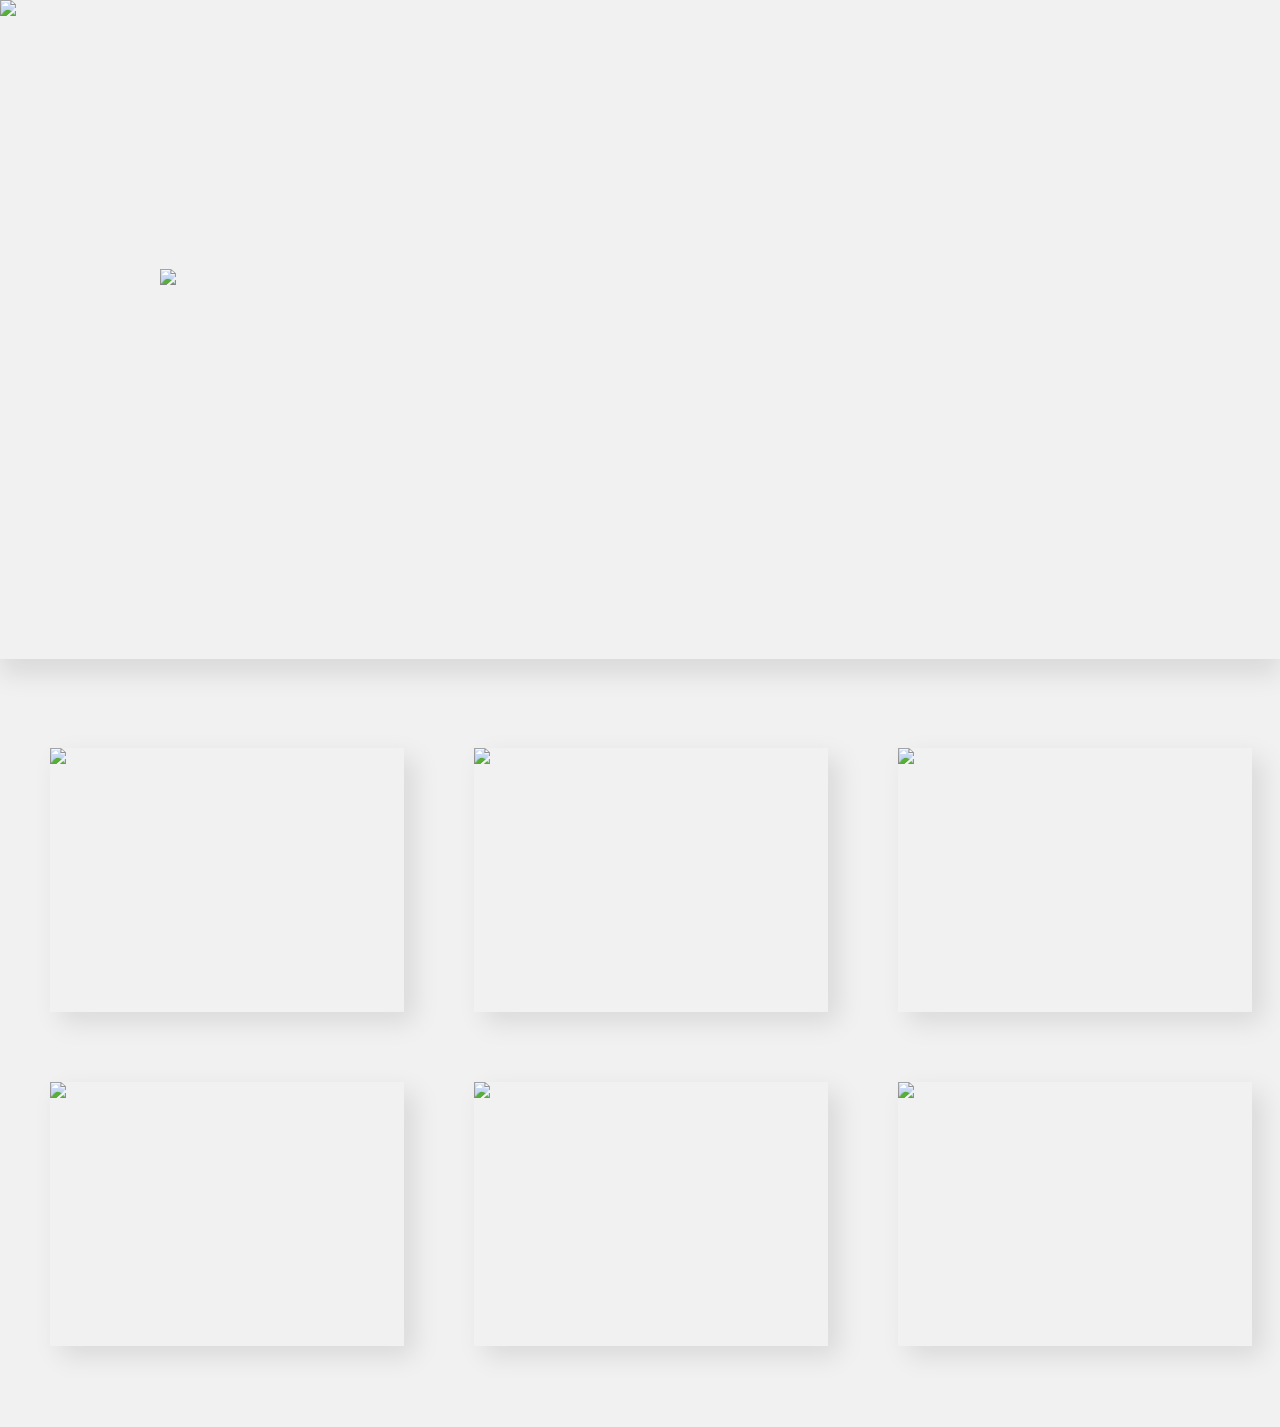
==== index.html @ 5301c2d5 "Initial version" ====
<!DOCTYPE html>
<html lang="en">
  <head>
    <title>Teoria culorilor</title>
    <link href="index_style.css" rel="stylesheet" />
    <meta charset="UTF-8" />
    <meta http-equiv="X-UA-Compatible" content="IE=edge" />
    <meta name="viewport" content="width=device-width>, initial-scale=1.0" />
  </head>
  <body>
    <div class="main">
      <img src="images/FUNDAL.png" class="fundal" />
      <div class="contact">
        <a
          href="contact.html"
          target="_blank"
          rel="noopener noreferrer"
          class="hover-underline-animation"
          >Contact</a
        >
      </div>
      <div class="titlu">
        <img src="images/Logo.png" class="logo" />
        <h1>Un ghid complet despre tot ce trebuie să știi despre culori</h1>
      </div>
    </div>
    <div class="grid_container">
      <div class="buton">
        <img src="images/Index/1.png" />
        <div>
          <h1>Despre culori</h1>
          <a
            href="culoare.html"
            target="_blank"
            rel="noopener noreferrer"
            class="hover-underline-animation"
            >Citește mai mult</a
          >
        </div>
      </div>
      <div class="fix buton">
        <img src="images/Index/2.png" />
        <div>
          <h1>Nuanțe</h1>
          <h2>Scheme de culori</h2>
          <a
            href="nuante.html"
            target="_blank"
            rel="noopener noreferrer"
            class="hover-underline-animation"
            >Citește mai mult</a
          >
        </div>
      </div>
      <div class="buton">
        <img src="images/Index/3.png" />
        <div>
          <h1>Contrast</h1>
          <a
            href="contrast.html"
            target="_blank"
            rel="noopener noreferrer"
            class="hover-underline-animation"
            >Citește mai mult</a
          >
        </div>
      </div>
      <div class="buton">
        <img src="images/Index/4.png" />
        <div>
          <h1>RGB vs CMYK</h1>
          <a
            href="RGB_CMYK.html"
            target="_blank"
            rel="noopener noreferrer"
            class="hover-underline-animation"
            >Citește mai mult</a
          >
        </div>
      </div>
      <div class="fix buton">
        <img src="images/Index/5.png" />
        <div>
          <h1>Modelul HSV</h1>
          <h2>Hue/Saturation/Value</h2>
          <a
            href="HSV.html"
            target="_blank"
            rel="noopener noreferrer"
            class="hover-underline-animation"
            >Citește mai mult</a
          >
        </div>
      </div>
      <div class="text_fix buton">
        <img src="images/Index/6.png" />
        <div>
          <h1>Psihologia Culorilor</h1>
          <a
            href="psihologia.html"
            target="_blank"
            rel="noopener noreferrer"
            class="hover-underline-animation"
            >Citește mai mult</a
          >
        </div>
      </div>
    </div>
  </body>
</html>
---- index_style.css ----
@import url("https://fonts.googleapis.com/css2?family=Montserrat:wght@200;300;400;500&display=swap");

* {
  padding: 0;
  margin: 0;
  box-sizing: border-box;
}

body {
  background-color: #f2f1f1;
}

.main {
  width: 100%;
  height: 100%;
  box-shadow: 0px 15px 25px rgb(0, 0, 0, 0.1);
  margin-bottom: 5%;
}

.fundal {
  width: 100%;
  height: auto;
  position: absolute;
}

.titlu {
  position: relative;
  width: 75%;
  height: auto;
  margin: auto;
  padding-top: 21%;
  padding-bottom: 26%;
}

.main h1 {
  font-size: 30px;
  letter-spacing: 0.5px;
  font-family: "Montserrat", sans-serif;
  color: #f2f1f1;
  font-weight: 400;
}

.logo {
  width: 100%;
  height: auto;
}

.titlu h1 {
  text-align: center;
}

/*BUTON CONTACT*/
.contact {
  position: relative;
  float: right;
  padding-top: 2%;
  padding-right: 3%;
}
.contact a {
  font-size: 30px;
  font-family: "Montserrat", sans-serif;
  color: #f2f1f1;
  font-weight: 200;
  letter-spacing: -0.75px;
  text-decoration: none;
}
/* ANIMANTIE BUTON CONTACT*/
.hover-underline-animation {
  display: inline-block;
  position: relative;
  color: #f2f1f1;
}

.hover-underline-animation:after {
  content: "";
  position: absolute;
  width: 100%;
  transform: scaleX(0);
  height: 2px;
  bottom: 0;
  left: 0;
  background-color: #f2f1f1;
  transform-origin: bottom right;
  transition: transform 0.25s ease-out;
}

.hover-underline-animation:hover:after {
  transform: scaleX(1);
  transform-origin: bottom left;
}

/*GRID*/

.grid_container {
  display: grid;
  /*grid-template-columns: 27em 27em 27em;
  grid-template-rows: 16em 16em;*/
  grid-template-columns: 30% 30% 30%;
  grid-template-rows: 16.5em 16.5em;
  column-gap: 70px;
  row-gap: 70px;
  justify-items: center;
  justify-content: space-between;
  background-color: #f2f1f1;
  margin: 50px 0px;
  padding: 25px 50px;
  width: 100%;
  height: 654px;
}

.buton {
  width: 100%;
  height: 100%;
  box-shadow: 10px 10px 25px rgb(0, 0, 0, 0.1);
  position: relative;
}

.buton img {
  left: 0;
  top: 0;
  width: 100%;
  height: auto;
  position: absolute;
}

.buton div {
  z-index: 100;
  position: absolute;
  width: 100%;
  height: 100%;
  margin: 0px auto;
  padding-top: 20%;
  text-align: center;
}

.buton h1 {
  font-size: 48px;
  letter-spacing: -1px;
  font-family: "Montserrat", sans-serif;
  color: #f2f1f1;
  font-weight: 400;
}

.buton h2 {
  font-size: 32px;
  letter-spacing: -1px;
  font-family: "Montserrat", sans-serif;
  color: #f2f1f1;
  font-weight: 400;
}

.buton a {
  font-size: 24px;
  font-family: "Montserrat", sans-serif;
  color: #f2f1f1;
  font-weight: 200;
  letter-spacing: -0.75px;
  text-decoration: none;
  margin: 10px;
}

.fix div {
  padding-top: 17%;
}

.text_fix h1 {
  font-size: 38px;
}
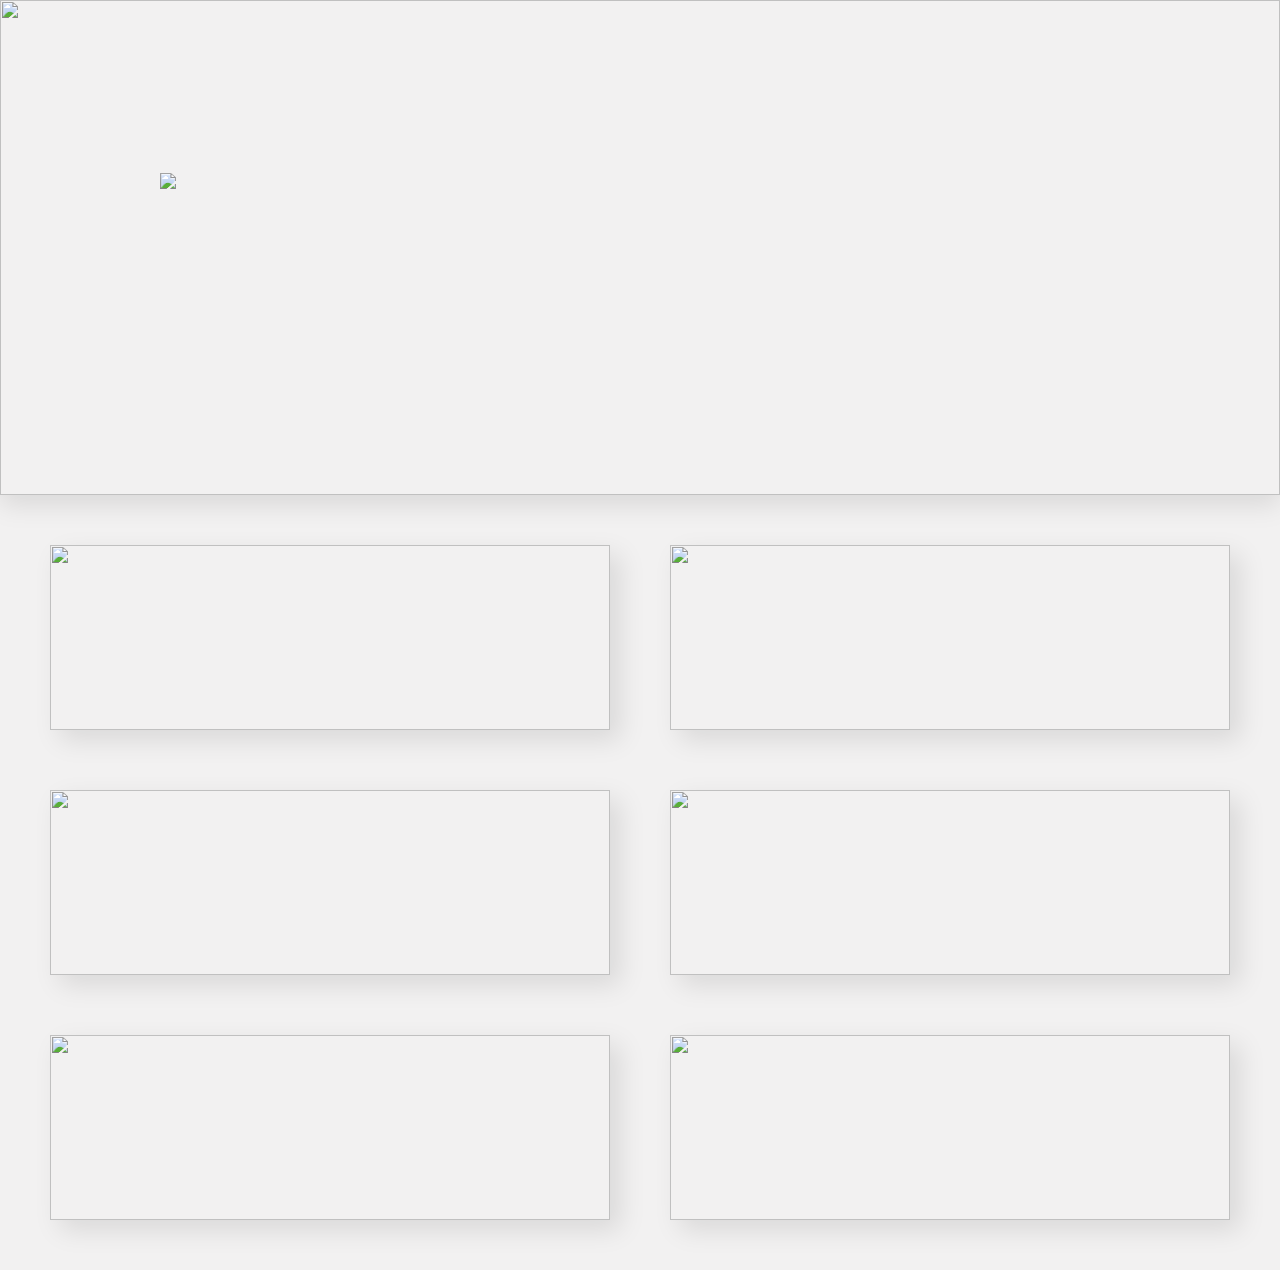
==== commit 21b3fc18: "Made website responsive" ====
--- a/index.html
+++ b/index.html
@@ -3,6 +3,7 @@
   <head>
     <title>Teoria culorilor</title>
     <link href="index_style.css" rel="stylesheet" />
+    <link rel="icon" type="image/png" href="images/Icon.png" />
     <meta charset="UTF-8" />
     <meta http-equiv="X-UA-Compatible" content="IE=edge" />
     <meta name="viewport" content="width=device-width>, initial-scale=1.0" />
@@ -20,15 +21,16 @@
         >
       </div>
       <div class="titlu">
-        <img src="images/Logo.png" class="logo" />
+        <img src="images/Logo.png" id="logo" />
         <h1>Un ghid complet despre tot ce trebuie să știi despre culori</h1>
       </div>
     </div>
+    <!---->
     <div class="grid_container">
       <div class="buton">
         <img src="images/Index/1.png" />
-        <div>
-          <h1>Despre culori</h1>
+        <div class="btn-text">
+          <h2>Despre culori</h2>
           <a
             href="culoare.html"
             target="_blank"
@@ -38,11 +40,11 @@
           >
         </div>
       </div>
-      <div class="fix buton">
+      <div class="buton">
         <img src="images/Index/2.png" />
-        <div>
-          <h1>Nuanțe</h1>
-          <h2>Scheme de culori</h2>
+        <div class="btn-text fix-text">
+          <h2>Nuanțe</h2>
+          <h3>Scheme de culori</h3>
           <a
             href="nuante.html"
             target="_blank"
@@ -54,8 +56,8 @@
       </div>
       <div class="buton">
         <img src="images/Index/3.png" />
-        <div>
-          <h1>Contrast</h1>
+        <div class="btn-text">
+          <h2>Contrast</h2>
           <a
             href="contrast.html"
             target="_blank"
@@ -67,8 +69,8 @@
       </div>
       <div class="buton">
         <img src="images/Index/4.png" />
-        <div>
-          <h1>RGB vs CMYK</h1>
+        <div class="btn-text">
+          <h2>RGB vs CMYK</h2>
           <a
             href="RGB_CMYK.html"
             target="_blank"
@@ -78,11 +80,11 @@
           >
         </div>
       </div>
-      <div class="fix buton">
+      <div class="buton">
         <img src="images/Index/5.png" />
-        <div>
-          <h1>Modelul HSV</h1>
-          <h2>Hue/Saturation/Value</h2>
+        <div class="btn-text fix-text">
+          <h2>Modelul HSV</h2>
+          <h3>Hue/Saturation/Value</h3>
           <a
             href="HSV.html"
             target="_blank"
@@ -92,10 +94,11 @@
           >
         </div>
       </div>
-      <div class="text_fix buton">
+      <div class="buton">
         <img src="images/Index/6.png" />
-        <div>
-          <h1>Psihologia Culorilor</h1>
+        <div class="btn-text fix-text">
+          <h2>Psihologia</h2>
+          <h3>Culorilor</h3>
           <a
             href="psihologia.html"
             target="_blank"
--- a/index_style.css
+++ b/index_style.css
@@ -6,47 +6,46 @@
   box-sizing: border-box;
 }
 
+html {
+  font-size: 62.5%; /* => 1 rem = 10px*/
+}
+
 body {
   background-color: #f2f1f1;
 }
 
 .main {
   width: 100%;
-  height: 100%;
-  box-shadow: 0px 15px 25px rgb(0, 0, 0, 0.1);
-  margin-bottom: 5%;
+  height: 100vh;
+  box-shadow: 0 1rem 2.5rem rgb(0, 0, 0, 0.1);
 }
 
 .fundal {
-  width: 100%;
-  height: auto;
+  width: inherit;
+  height: inherit;
   position: absolute;
 }
 
 .titlu {
   position: relative;
-  width: 75%;
+  max-width: 75%;
   height: auto;
   margin: auto;
-  padding-top: 21%;
-  padding-bottom: 26%;
-}
-
-.main h1 {
-  font-size: 30px;
+  top: 35%;
+}
+
+h1 {
+  font-size: 3.2rem;
   letter-spacing: 0.5px;
   font-family: "Montserrat", sans-serif;
   color: #f2f1f1;
   font-weight: 400;
-}
-
-.logo {
+  text-align: center;
+}
+
+#logo {
   width: 100%;
   height: auto;
-}
-
-.titlu h1 {
-  text-align: center;
 }
 
 /*BUTON CONTACT*/
@@ -57,7 +56,7 @@
   padding-right: 3%;
 }
 .contact a {
-  font-size: 30px;
+  font-size: 3.2rem;
   font-family: "Montserrat", sans-serif;
   color: #f2f1f1;
   font-weight: 200;
@@ -93,19 +92,17 @@
 
 .grid_container {
   display: grid;
-  /*grid-template-columns: 27em 27em 27em;
-  grid-template-rows: 16em 16em;*/
-  grid-template-columns: 30% 30% 30%;
-  grid-template-rows: 16.5em 16.5em;
-  column-gap: 70px;
-  row-gap: 70px;
+  grid-template-columns: 3fr 3fr 3fr;
+  grid-template-rows: 2fr 2fr;
+  column-gap: 6rem;
+  row-gap: 6rem;
   justify-items: center;
   justify-content: space-between;
   background-color: #f2f1f1;
-  margin: 50px 0px;
-  padding: 25px 50px;
-  width: 100%;
-  height: 654px;
+  margin: 5rem 0;
+  padding: 0 5rem;
+  width: 100%;
+  height: 75vh;
 }
 
 .buton {
@@ -116,33 +113,29 @@
 }
 
 .buton img {
-  left: 0;
-  top: 0;
-  width: 100%;
-  height: auto;
-  position: absolute;
-}
-
-.buton div {
+  width: inherit;
+  height: inherit;
+  position: absolute;
+}
+
+.btn-text {
   z-index: 100;
   position: absolute;
   width: 100%;
   height: 100%;
-  margin: 0px auto;
-  padding-top: 20%;
+  top: 30%;
   text-align: center;
 }
-
-.buton h1 {
-  font-size: 48px;
+.buton h2 {
+  font-size: 4.8rem;
   letter-spacing: -1px;
   font-family: "Montserrat", sans-serif;
   color: #f2f1f1;
   font-weight: 400;
 }
 
-.buton h2 {
-  font-size: 32px;
+.buton h3 {
+  font-size: 3.2rem;
   letter-spacing: -1px;
   font-family: "Montserrat", sans-serif;
   color: #f2f1f1;
@@ -150,7 +143,7 @@
 }
 
 .buton a {
-  font-size: 24px;
+  font-size: 2.4rem;
   font-family: "Montserrat", sans-serif;
   color: #f2f1f1;
   font-weight: 200;
@@ -159,10 +152,91 @@
   margin: 10px;
 }
 
-.fix div {
-  padding-top: 17%;
-}
-
-.text_fix h1 {
-  font-size: 38px;
-}
+.fix-text {
+  top: 24%;
+}
+
+@media (max-width: 1400px) {
+  .main {
+    height: 55vh;
+  }
+
+  .titlu {
+    top: 35%;
+  }
+
+  .grid_container {
+    grid-template-columns: 3fr 3fr;
+    grid-template-rows: 2fr 2fr 2fr;
+  }
+}
+
+@media (max-width: 770px) {
+  h1 {
+    font-size: 2.4rem;
+  }
+
+  .contact a {
+    font-size: 2.4rem;
+  }
+
+  .buton h3 {
+    font-size: 2.4rem;
+  }
+
+  .buton h2 {
+    font-size: 3.2rem;
+  }
+
+  .buton a {
+    font-size: 2rem;
+  }
+}
+
+@media (max-width: 650px) {
+  .main {
+    height: 35vh;
+  }
+
+  .grid_container {
+    height: 150vh;
+  }
+
+  .titlu {
+    top: 25%;
+  }
+  .grid_container {
+    grid-template-columns: 1fr;
+    grid-template-rows: repeat(6, 1fr);
+  }
+
+  h1 {
+    font-size: 1.6rem;
+  }
+
+  .contact a {
+    font-size: 1.6rem;
+  }
+}
+
+@media (max-width: 300px) {
+  h1 {
+    font-size: 1.2rem;
+  }
+
+  .contact a {
+    font-size: 1.2rem;
+  }
+
+  .buton h3 {
+    font-size: 1.4rem;
+  }
+
+  .buton h2 {
+    font-size: 2rem;
+  }
+
+  .buton a {
+    font-size: 1.2rem;
+  }
+}
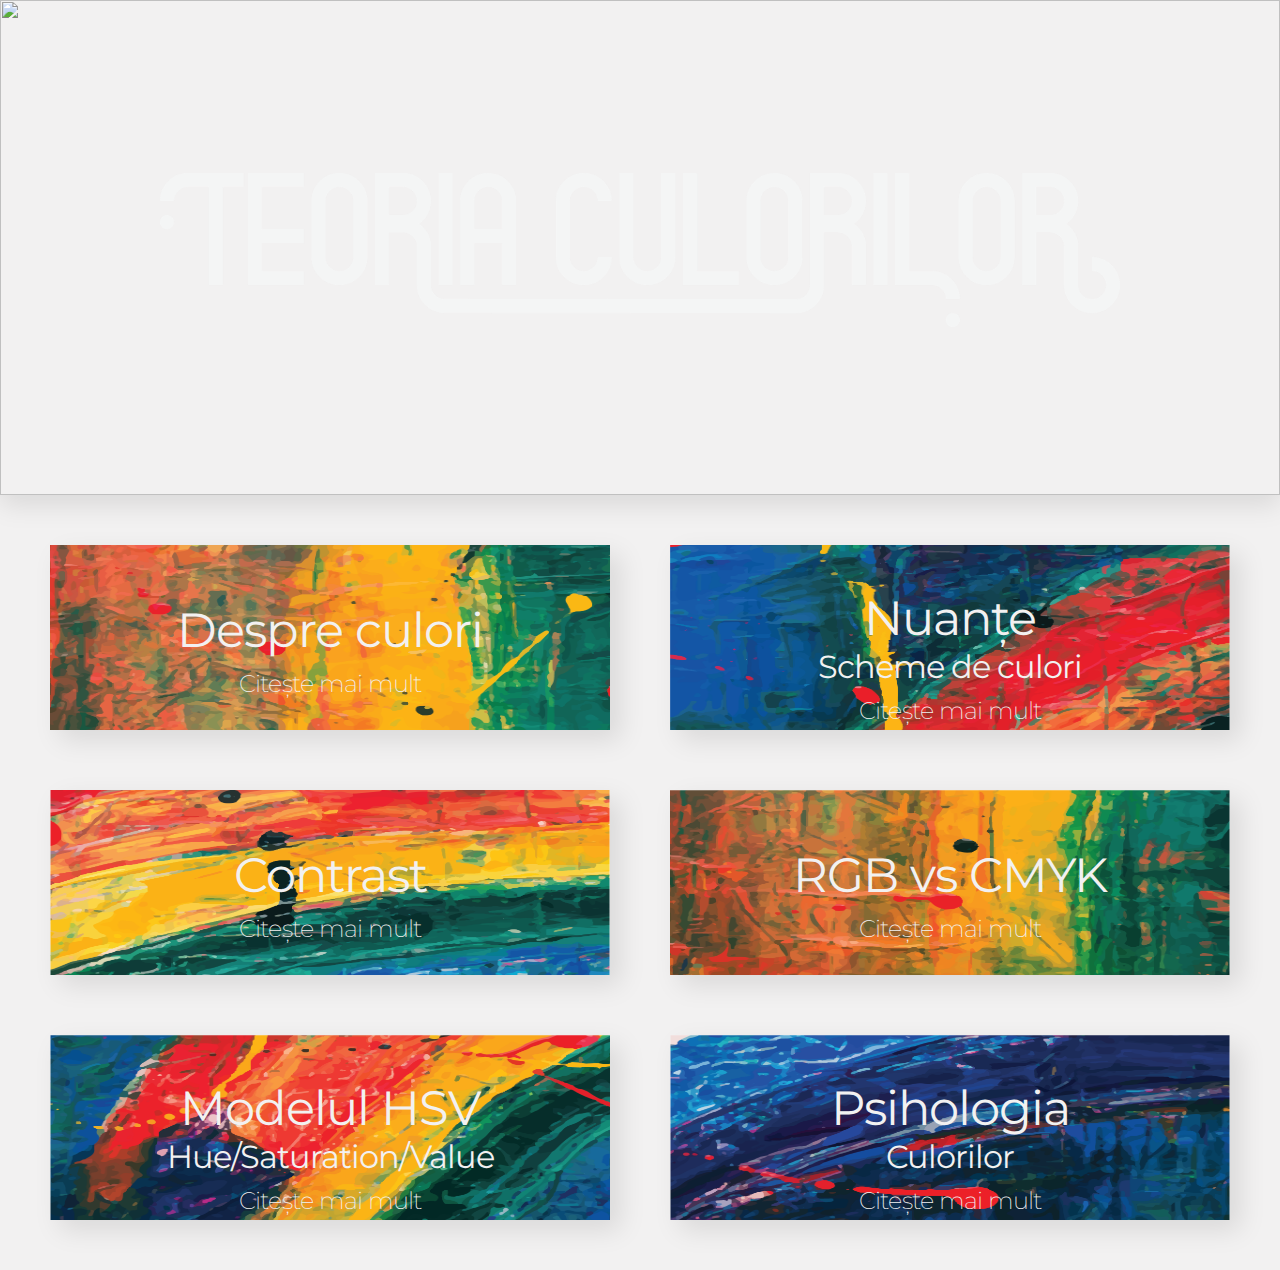
==== commit d69e33b0: "fixed image folder" ====
--- a/index.html
+++ b/index.html
@@ -2,18 +2,18 @@
 <html lang="en">
   <head>
     <title>Teoria culorilor</title>
-    <link href="index_style.css" rel="stylesheet" />
-    <link rel="icon" type="image/png" href="images/Icon.png" />
+    <link href="./index_style.css" rel="stylesheet" />
+    <link rel="icon" type="./image/png" href="./Images/Icon.png" />
     <meta charset="UTF-8" />
     <meta http-equiv="X-UA-Compatible" content="IE=edge" />
     <meta name="viewport" content="width=device-width>, initial-scale=1.0" />
   </head>
   <body>
     <div class="main">
-      <img src="images/FUNDAL.png" class="fundal" />
+      <img src="./Images/FUNDAL.png" class="fundal" />
       <div class="contact">
         <a
-          href="contact.html"
+          href="./contact.html"
           target="_blank"
           rel="noopener noreferrer"
           class="hover-underline-animation"
@@ -21,18 +21,18 @@
         >
       </div>
       <div class="titlu">
-        <img src="images/Logo.png" id="logo" />
+        <img src="./Images/Logo.png" id="logo" />
         <h1>Un ghid complet despre tot ce trebuie să știi despre culori</h1>
       </div>
     </div>
     <!---->
     <div class="grid_container">
       <div class="buton">
-        <img src="images/Index/1.png" />
+        <img src="./Images/Index/1.png" />
         <div class="btn-text">
           <h2>Despre culori</h2>
           <a
-            href="culoare.html"
+            href="./culoare.html"
             target="_blank"
             rel="noopener noreferrer"
             class="hover-underline-animation"
@@ -41,12 +41,12 @@
         </div>
       </div>
       <div class="buton">
-        <img src="images/Index/2.png" />
+        <img src="./Images/Index/2.png" />
         <div class="btn-text fix-text">
           <h2>Nuanțe</h2>
           <h3>Scheme de culori</h3>
           <a
-            href="nuante.html"
+            href="./nuante.html"
             target="_blank"
             rel="noopener noreferrer"
             class="hover-underline-animation"
@@ -55,11 +55,11 @@
         </div>
       </div>
       <div class="buton">
-        <img src="images/Index/3.png" />
+        <img src="./Images/Index/3.png" />
         <div class="btn-text">
           <h2>Contrast</h2>
           <a
-            href="contrast.html"
+            href="./contrast.html"
             target="_blank"
             rel="noopener noreferrer"
             class="hover-underline-animation"
@@ -68,11 +68,11 @@
         </div>
       </div>
       <div class="buton">
-        <img src="images/Index/4.png" />
+        <img src="./Images/Index/4.png" />
         <div class="btn-text">
           <h2>RGB vs CMYK</h2>
           <a
-            href="RGB_CMYK.html"
+            href="./RGB_CMYK.html"
             target="_blank"
             rel="noopener noreferrer"
             class="hover-underline-animation"
@@ -81,12 +81,12 @@
         </div>
       </div>
       <div class="buton">
-        <img src="images/Index/5.png" />
+        <img src="./Images/Index/5.png" />
         <div class="btn-text fix-text">
           <h2>Modelul HSV</h2>
           <h3>Hue/Saturation/Value</h3>
           <a
-            href="HSV.html"
+            href="./HSV.html"
             target="_blank"
             rel="noopener noreferrer"
             class="hover-underline-animation"
@@ -95,12 +95,12 @@
         </div>
       </div>
       <div class="buton">
-        <img src="images/Index/6.png" />
+        <img src="./Images/Index/6.png" />
         <div class="btn-text fix-text">
           <h2>Psihologia</h2>
           <h3>Culorilor</h3>
           <a
-            href="psihologia.html"
+            href="./psihologia.html"
             target="_blank"
             rel="noopener noreferrer"
             class="hover-underline-animation"
